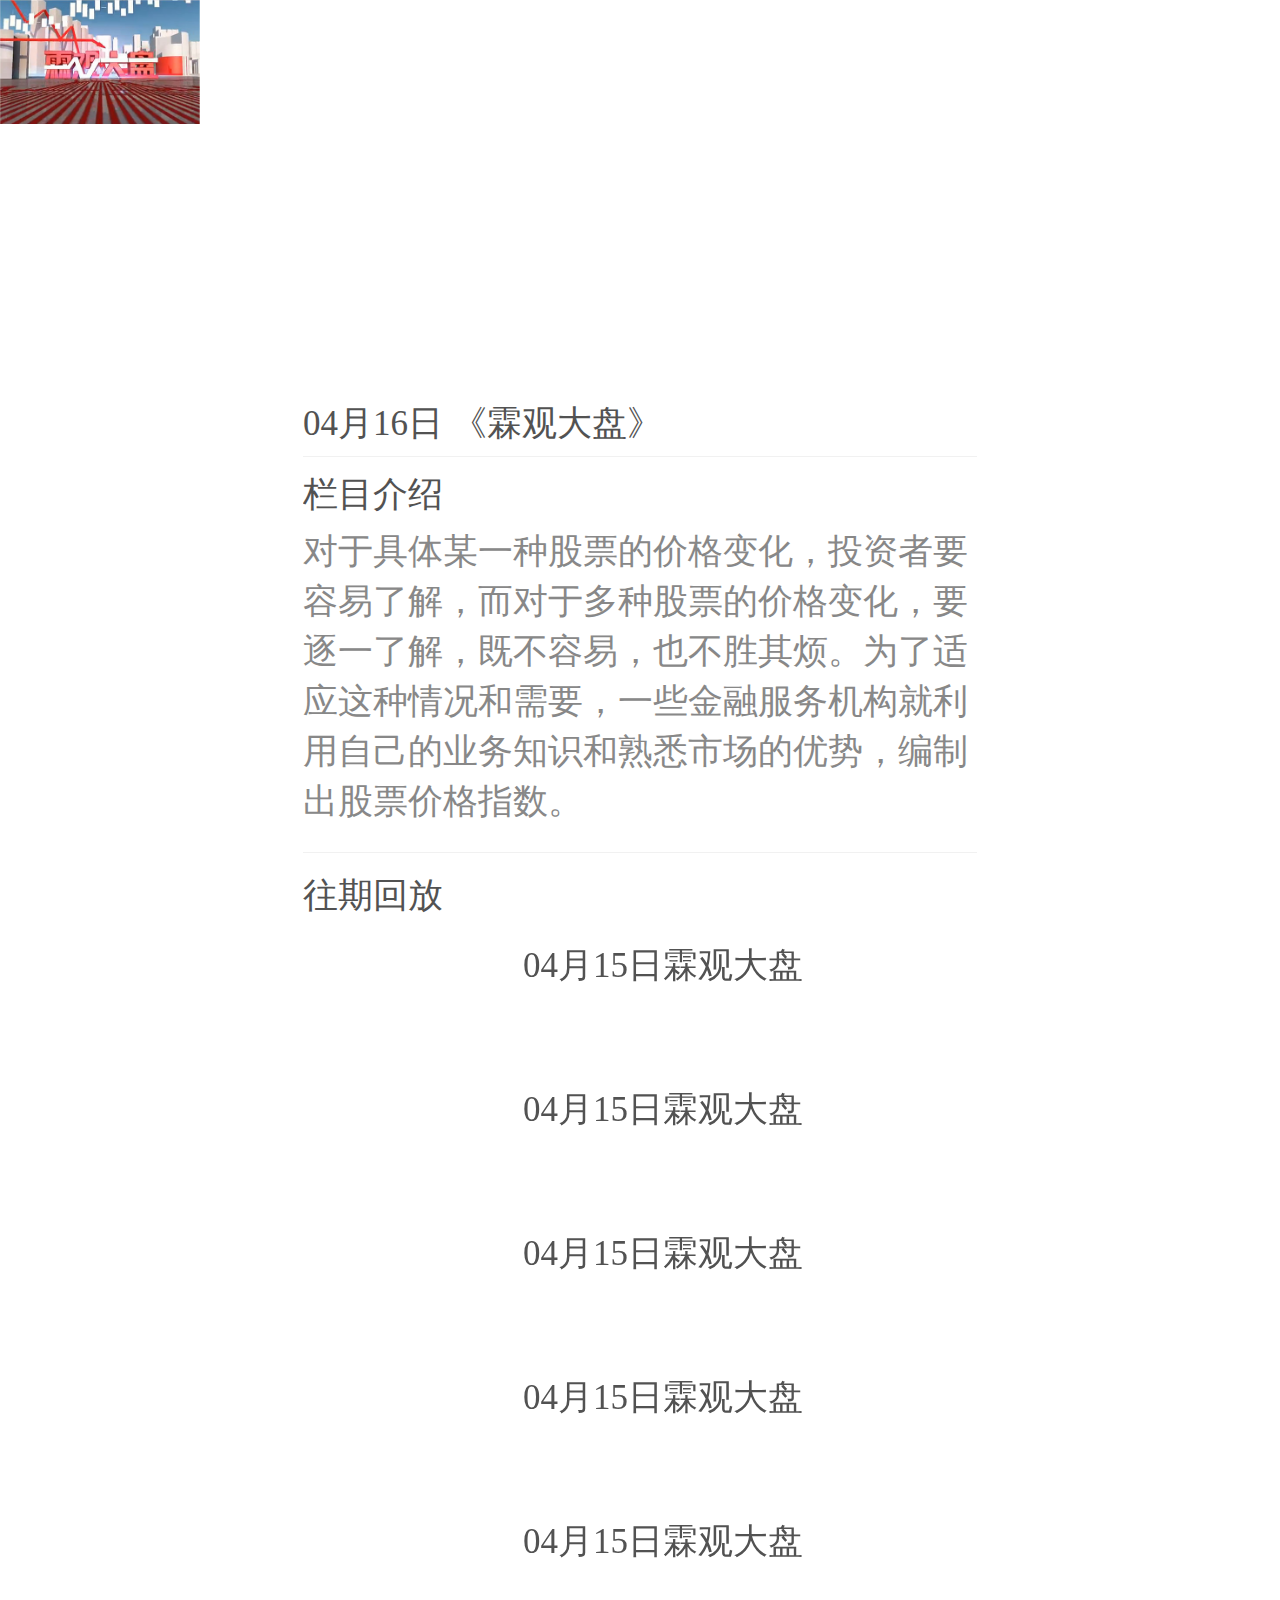
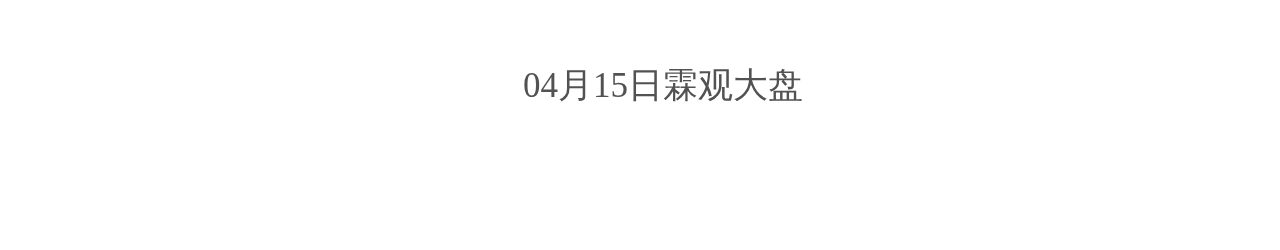
==== index.html @ a216ac94 "1" ====
<!DOCTYPE html>
<html>
	<head>
		<meta charset="utf-8" />
		<meta name="viewport" content="width=device-width,initial-scale=1,minimum-scale=1,maximum-scale=1,user-scalable=no" />
		<title>家庭理财</title>
		<link rel="stylesheet" type="text/css" href="css/style.css"/>
		<script src="js/fontrem.js" type="text/javascript" charset="utf-8"></script>
	</head>
	<body>
		<div class="wrapper">
			<div class="video">
				<!--<img src="img/img.jpg"/>-->
				<!--<div class="play_btn"></div>-->
				<iframe src='http://player.youku.com/embed/XMzU0MTAxMjA1Mg==' frameborder=0 'allowfullscreen'></iframe>
			</div>
			<div class="title">04月16日 《霖观大盘》</div>
			<div class="recommend">
				<div class="title">栏目介绍</div>
				<p>对于具体某一种股票的价格变化，投资者要容易了解，而对于多种股票的价格变化，要逐一了解，既不容易，也不胜其烦。为了适应这种情况和需要，一些金融服务机构就利用自己的业务知识和熟悉市场的优势，编制出股票价格指数。</p>
			</div>
			<div class="news_list">
				<div class="title">往期回放</div>
				<ul>
					<li>
						<dl>
							<dt>
								<a href="#"><img src="img/img.jpg"/></a>
							</dt>
							<dd><a href="#">04月15日霖观大盘</a></dd>
						</dl>
					</li>
					<li>
						<dl>
							<dt>
								<a href="#"><img src="img/img.jpg"/></a>
							</dt>
							<dd><a href="#">04月15日霖观大盘</a></dd>
						</dl>
					</li>
					<li>
						<dl>
							<dt>
								<a href="#"><img src="img/img.jpg"/></a>
							</dt>
							<dd><a href="#">04月15日霖观大盘</a></dd>
						</dl>
					</li>
					<li>
						<dl>
							<dt>
								<a href="#"><img src="img/img.jpg"/></a>
							</dt>
							<dd><a href="#">04月15日霖观大盘</a></dd>
						</dl>
					</li>
					<li>
						<dl>
							<dt>
								<a href="#"><img src="img/img.jpg"/></a>
							</dt>
							<dd><a href="#">04月15日霖观大盘</a></dd>
						</dl>
					</li>
					<li>
						<dl>
							<dt>
								<a href="#"><img src="img/img.jpg"/></a>
							</dt>
							<dd><a href="#">04月15日霖观大盘</a></dd>
						</dl>
					</li>
				</ul>
			</div>
		</div>
		<script src="http://libs.baidu.com/jquery/2.0.0/jquery.min.js"></script>
	</body>
</html>
---- css/style.css ----
/**
 * Eric Meyer's Reset CSS v2.0 (http://meyerweb.com/eric/tools/css/reset/)
 * http://cssreset.com
 */
html,
body,
div,
span,
applet,
object,
iframe,
h1,
h2,
h3,
h4,
h5,
h6,
p,
blockquote,
pre,
a,
abbr,
acronym,
address,
big,
cite,
code,
del,
dfn,
em,
img,
ins,
kbd,
q,
s,
samp,
small,
strike,
strong,
sub,
sup,
tt,
var,
b,
u,
i,
center,
dl,
dt,
dd,
ol,
ul,
li,
fieldset,
form,
label,
legend,
table,
caption,
tbody,
tfoot,
thead,
tr,
th,
td,
article,
aside,
canvas,
details,
embed,
figure,
figcaption,
footer,
header,
menu,
nav,
output,
ruby,
section,
summary,
time,
mark,
audio,
video,
input {
  margin: 0;
  padding: 0;
  border: 0;
  font-size: 100%;
  font-weight: normal;
  vertical-align: baseline;
}
/* HTML5 display-role reset for older browsers */
article,
aside,
details,
figcaption,
figure,
footer,
header,
menu,
nav,
section {
  display: block;
}
body {
  line-height: 1;
}
blockquote,
q {
  quotes: none;
}
blockquote:before,
blockquote:after,
q:before,
q:after {
  content: none;
}
table {
  border-collapse: collapse;
  border-spacing: 0;
}
/* custom */
a {
  color: #7e8c8d;
  text-decoration: none;
  -webkit-backface-visibility: hidden;
}
li {
  list-style: none;
}
::-webkit-scrollbar {
  width: 5px;
  height: 5px;
}
::-webkit-scrollbar-track-piece {
  background-color: rgba(0, 0, 0, 0.2);
  -webkit-border-radius: 6px;
}
::-webkit-scrollbar-thumb:vertical {
  height: 5px;
  background-color: rgba(125, 125, 125, 0.7);
  -webkit-border-radius: 6px;
}
::-webkit-scrollbar-thumb:horizontal {
  width: 5px;
  background-color: rgba(125, 125, 125, 0.7);
  -webkit-border-radius: 6px;
}
html,
body {
  width: 100%;
}
img {
  max-width: 100%;
  width: 100%;
}
body {
  -webkit-text-size-adjust: none;
  -webkit-tap-highlight-color: rgba(0, 0, 0, 0);
}
/* ============================================================
   flex：定义布局为盒模型
   flex-v：盒模型垂直布局
   flex-1：子元素占据剩余的空间
   flex-align-center：子元素垂直居中
   flex-pack-center：子元素水平居中
   flex-pack-justify：子元素两端对齐
   兼容性：ios 4+、android 2.3+、winphone8+
   ============================================================ */
.flex {
  display: -webkit-box;
  display: -webkit-flex;
  display: -ms-flexbox;
  display: flex;
}
.flex-v {
  -webkit-box-orient: vertical;
  -webkit-flex-direction: column;
  -ms-flex-direction: column;
  flex-direction: column;
}
.flex-1 {
  -webkit-box-flex: 1;
  -webkit-flex: 1;
  -ms-flex: 1;
  flex: 1;
}
.flex-align-center {
  -webkit-box-align: center;
  -webkit-align-items: center;
  -ms-flex-align: center;
  align-items: center;
}
.flex-pack-center {
  -webkit-box-pack: center;
  -webkit-justify-content: center;
  -ms-flex-pack: center;
  justify-content: center;
}
.flex-pack-justify {
  -webkit-box-pack: justify;
  -webkit-justify-content: space-between;
  -ms-flex-pack: justify;
  justify-content: space-between;
}
* {
  box-sizing: border-box;
}
.wrapper {
  width: 7.5rem;
  margin: 0 auto;
  padding: 0.38rem;
}
.video {
  width: 4.78rem;
  height: 2.98rem;
  margin: 0.35rem auto 0.35rem;
  position: relative;
}
.video img {
  width: 100%;
}
.video iframe {
  width: 100%;
  height: 100%;
}
.video .play_btn {
  width: 0.92rem;
  height: 0.92rem;
  background: url(../img/play_btn.png) no-repeat;
  -webkit-background-size: 100% 100%;
  background-size: 100% 100%;
  position: absolute;
  left: 50%;
  top: 50%;
  transform: translate(-50%, -50%);
  -webkit-transform: translate(-50%, -50%);
}
.title {
  font-size: 0.35rem;
  color: #525252;
  margin-bottom: 0.15rem;
}
.recommend {
  padding: 0.2rem 0 0.25rem;
  overflow: hidden;
  border: 1px solid #f1f1f1;
  border-width: 1px 0 1px;
}
.recommend p {
  font-size: 0.35rem;
  color: #888;
  line-height: 0.5rem;
}
.news_list {
  padding-top: 0.25rem;
}
.news_list ul {
  padding-top: 0.2rem;
}
.news_list ul li {
  margin-bottom: 0.2rem;
}
.news_list ul li dl {
  display: -webkit-box;
  display: -webkit-flex;
  display: -ms-flexbox;
  display: flex;
}
.news_list ul li dl dt {
  width: 2rem;
  height: 1.24rem;
  margin-right: 0.2rem;
}
.news_list ul li dl dd a {
  display: inline-block;
  font-size: 0.35rem;
  color: #525252;
  vertical-align: top;
}
.main .top_title {
  font-size: 0.42rem;
  color: #525252;
  line-height: 0.55rem;
}
.main .top_other {
  font-size: 0.25rem;
  color: #9d9d9d;
  margin: 0.22rem 0;
}
.main .content p {
  font-size: 0.36rem;
  color: #525252;
  line-height: 0.55rem;
}
.main .content .video {
  width: 6.6rem;
  height: 4.1rem;
}
.main .footer_state {
  font-size: 0.22rem;
  color: #9d9d9d;
  text-align: center;
  margin: 0.45rem 0 0.9rem;
}
.news_wrap {
  padding-top: 0;
}
.news_wrap .news_list {
  padding: 0;
}
.news_wrap .news_list ul {
  padding: 0;
}
.news_wrap .news_list ul li {
  padding: 0.2rem 0;
  margin-bottom: 0;
  border-bottom: 0.02rem solid #dbdbdb;
}
.news_wrap .news_list ul li dl {
  display: -webkit-box;
  display: -webkit-flex;
  display: -ms-flexbox;
  display: flex;
}
.news_wrap .news_list ul li dl dt {
  width: 1.12rem;
  height: 1.45rem;
  margin-right: 0.25rem;
  border-radius: 0.1rem;
  overflow: hidden;
}
.news_wrap .news_list ul li dl dt img {
  height: 100%;
}
.news_wrap .news_list ul li dl dd {
  -webkit-box-flex: 1;
  -webkit-flex: 1;
  -ms-flex: 1;
  flex: 1;
  display: -webkit-box;
  display: -webkit-flex;
  display: -ms-flexbox;
  display: flex;
  -webkit-box-orient: vertical;
  -webkit-flex-direction: column;
  -ms-flex-direction: column;
  flex-direction: column;
  -webkit-box-pack: justify;
  -webkit-justify-content: space-between;
  -ms-flex-pack: justify;
  justify-content: space-between;
  padding: 0.08rem 0;
}
.news_wrap .news_list ul li dl dd p {
  font-size: 0.3rem;
  color: #888888;
}
.news_wrap .news_list ul li dl dd p span {
  margin-right: 0.2rem;
}
.news_wrap .news_list ul li dl dd a {
  line-height: 0.42rem;
}
/*# sourceMappingURL=style.css.map */
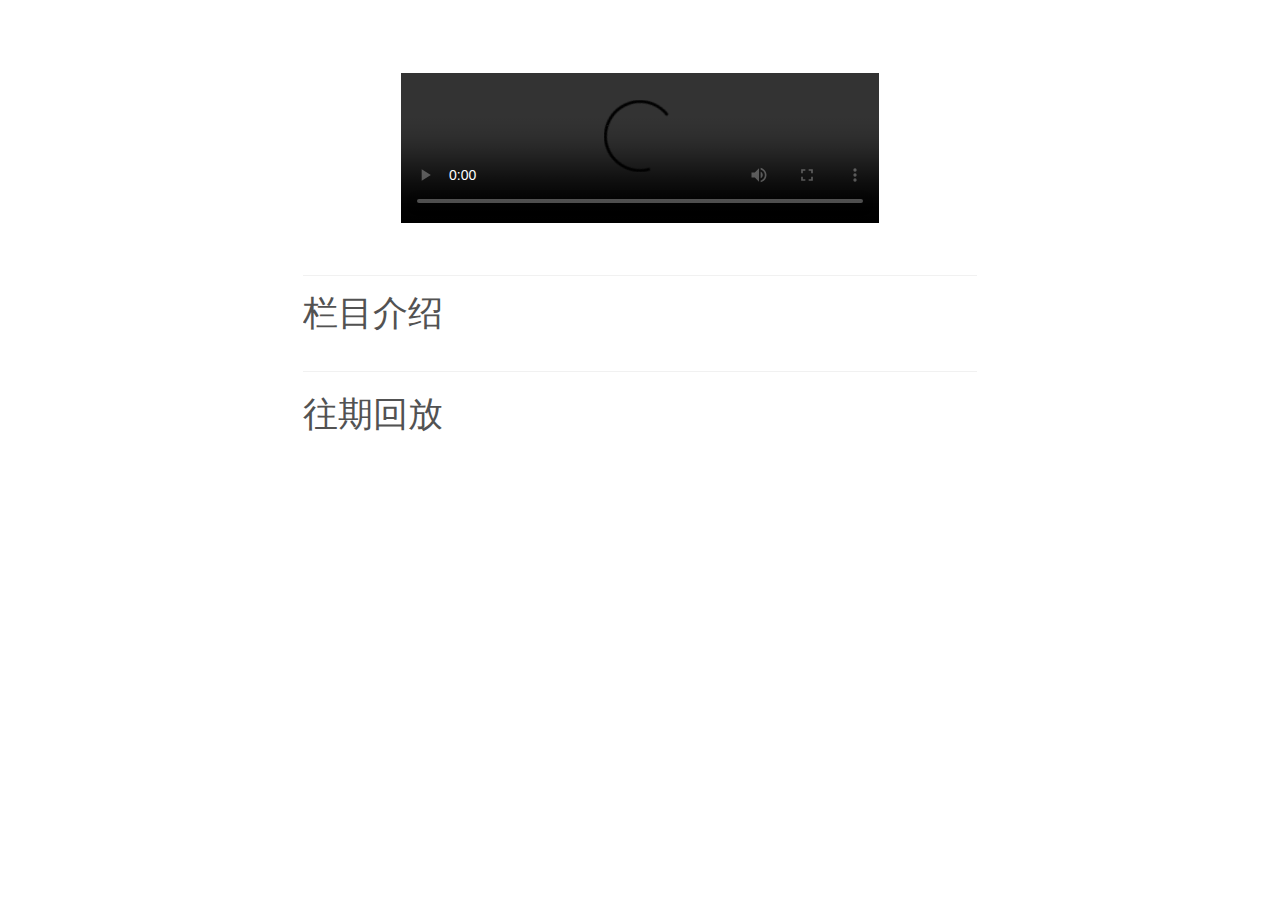
==== commit 7bf34cde: "1" ====
--- a/index.html
+++ b/index.html
@@ -8,71 +8,65 @@
 		<script src="js/fontrem.js" type="text/javascript" charset="utf-8"></script>
 	</head>
 	<body>
-		<div class="wrapper">
+		<div class="wrapper" id="app">
 			<div class="video">
 				<!--<img src="img/img.jpg"/>-->
 				<!--<div class="play_btn"></div>-->
-				<iframe src='http://player.youku.com/embed/XMzU0MTAxMjA1Mg==' frameborder=0 'allowfullscreen'></iframe>
+				<video :src='ViewPointUrl' controls></video>
 			</div>
-			<div class="title">04月16日 《霖观大盘》</div>
+			<div class="title" v-text="ViewPointTitle"></div>
 			<div class="recommend">
 				<div class="title">栏目介绍</div>
-				<p>对于具体某一种股票的价格变化，投资者要容易了解，而对于多种股票的价格变化，要逐一了解，既不容易，也不胜其烦。为了适应这种情况和需要，一些金融服务机构就利用自己的业务知识和熟悉市场的优势，编制出股票价格指数。</p>
+				<p v-text="ViewPointResume"></p>
 			</div>
 			<div class="news_list">
 				<div class="title">往期回放</div>
 				<ul>
-					<li>
+					<li v-for="item in VideoRecList" @click="tokdDetail(item.Id,item.ProgramId)">
 						<dl>
 							<dt>
-								<a href="#"><img src="img/img.jpg"/></a>
+								<a href="javascript:;"><img :src="item.VideoScreen"/></a>
 							</dt>
-							<dd><a href="#">04月15日霖观大盘</a></dd>
-						</dl>
-					</li>
-					<li>
-						<dl>
-							<dt>
-								<a href="#"><img src="img/img.jpg"/></a>
-							</dt>
-							<dd><a href="#">04月15日霖观大盘</a></dd>
-						</dl>
-					</li>
-					<li>
-						<dl>
-							<dt>
-								<a href="#"><img src="img/img.jpg"/></a>
-							</dt>
-							<dd><a href="#">04月15日霖观大盘</a></dd>
-						</dl>
-					</li>
-					<li>
-						<dl>
-							<dt>
-								<a href="#"><img src="img/img.jpg"/></a>
-							</dt>
-							<dd><a href="#">04月15日霖观大盘</a></dd>
-						</dl>
-					</li>
-					<li>
-						<dl>
-							<dt>
-								<a href="#"><img src="img/img.jpg"/></a>
-							</dt>
-							<dd><a href="#">04月15日霖观大盘</a></dd>
-						</dl>
-					</li>
-					<li>
-						<dl>
-							<dt>
-								<a href="#"><img src="img/img.jpg"/></a>
-							</dt>
-							<dd><a href="#">04月15日霖观大盘</a></dd>
+							<dd><a href="javascript:;" v-text="item.VideoTitle"></a></dd>
 						</dl>
 					</li>
 				</ul>
 			</div>
 		</div>
 		<script src="http://libs.baidu.com/jquery/2.0.0/jquery.min.js"></script>
+		<script src="js/vue.min.js" type="text/javascript" charset="utf-8"></script>
+		<script type="text/javascript">
+			var app = new Vue({
+				el: '#app',
+				data: {
+					ViewPointUrl: "",
+					ViewPointTitle: "",
+					ViewPointResume: "",
+					VideoRecList: []
+				},
+				mounted: function(){
+					var self = this;
+					this.$nextTick(function(){
+						$.ajax({
+							type: "GET",
+							url: "http://backlogin.tvlicai.com/guzhang/LcSharePageDetailDateH5/235/1014/10/1?jsoncallback=?",
+							dataType: "jsonp",
+							success: function(data) {
+								console.log(data)
+								self.ViewPointUrl = data.ViewPointUrl;
+								self.ViewPointTitle = data.ViewPointTitle;
+								self.ViewPointResume = data.ViewPointResume;
+								self.VideoRecList = data.VideoRec;
+							}
+						});
+					})
+				},
+				methods: {
+					tokdDetail:function(id,ProgramId){
+						window.location.href = "details.html?id="+id+"&programId="+ProgramId+"";
+					}
+				}
+			});
+		</script>
 	</body>
 </html>
--- a/css/style.css
+++ b/css/style.css
@@ -214,14 +214,14 @@
 }
 .video {
   width: 4.78rem;
-  height: 2.98rem;
   margin: 0.35rem auto 0.35rem;
   position: relative;
 }
 .video img {
   width: 100%;
 }
-.video iframe {
+.video iframe,
+.video video {
   width: 100%;
   height: 100%;
 }
@@ -272,6 +272,11 @@
   width: 2rem;
   height: 1.24rem;
   margin-right: 0.2rem;
+}
+.news_list ul li dl dd {
+  -webkit-box-flex: 1;
+  -webkit-flex: 1;
+  flex: 1;
 }
 .news_list ul li dl dd a {
   display: inline-block;
